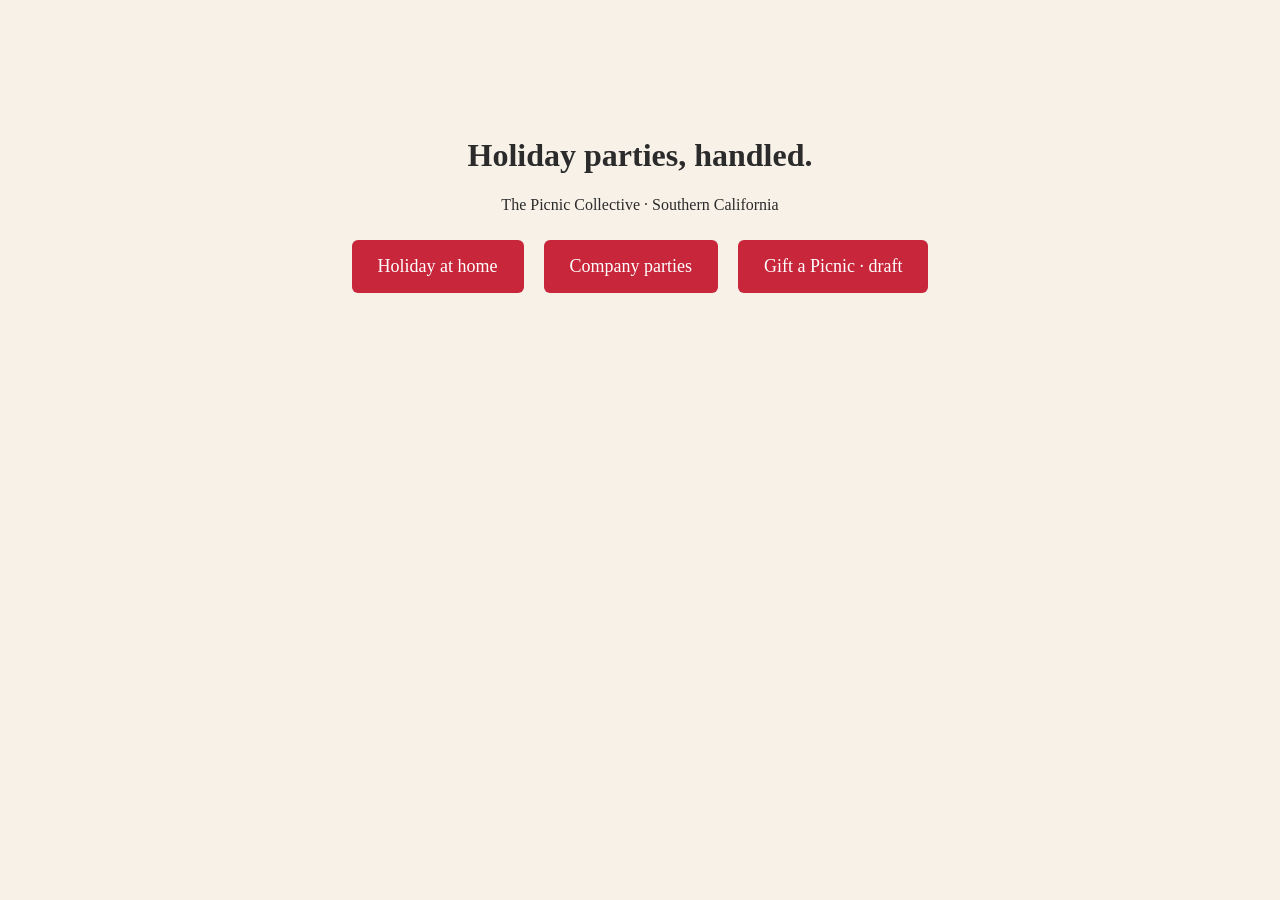
==== index.html @ 1e410a0b "Draft holiday picnic gifting page and preserve campaign attribution" ====
<!doctype html><meta charset="utf-8"><meta name="viewport" content="width=device-width,initial-scale=1"><title>Holiday Parties | The Picnic Collective</title>
<style>body{font-family:Georgia,serif;background:#f7f1e8;color:#2b2b2b;text-align:center;padding:12vh 20px}a{display:inline-block;margin:10px;padding:16px 26px;background:#C8263A;color:#fff;text-decoration:none;border-radius:6px;font-size:18px}</style>
<h1>Holiday parties, handled.</h1><p>The Picnic Collective · Southern California</p>
<a href="holiday-at-home/">Holiday at home</a><a href="holiday-parties/">Company parties</a><a href="gift/">Gift a Picnic · draft</a>
<script src="tracking.js"></script>
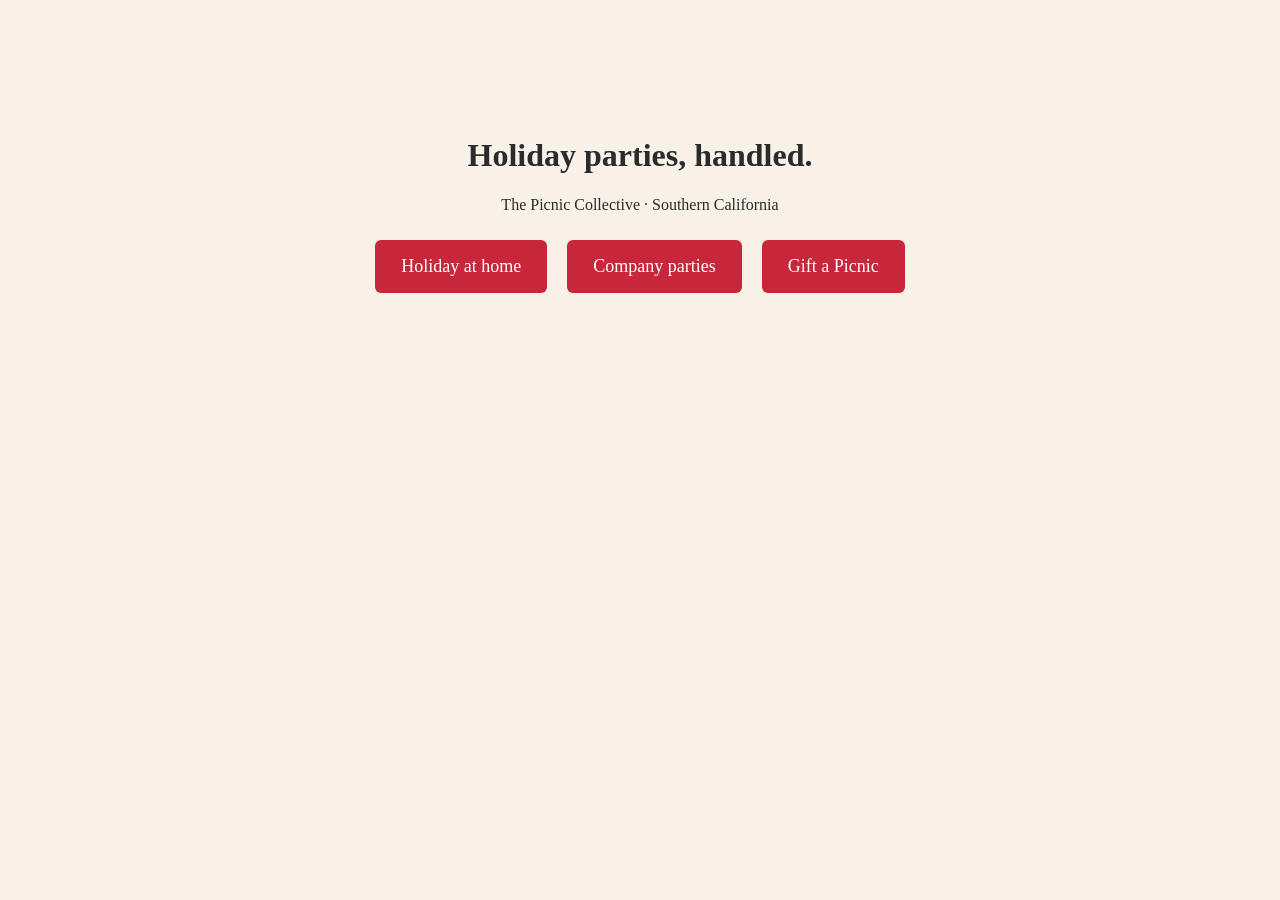
==== commit 74f28c26: "Gift a Picnic + channel tracking" ====
--- a/index.html
+++ b/index.html
@@ -1,5 +1,5 @@
 <!doctype html><meta charset="utf-8"><meta name="viewport" content="width=device-width,initial-scale=1"><title>Holiday Parties | The Picnic Collective</title>
 <style>body{font-family:Georgia,serif;background:#f7f1e8;color:#2b2b2b;text-align:center;padding:12vh 20px}a{display:inline-block;margin:10px;padding:16px 26px;background:#C8263A;color:#fff;text-decoration:none;border-radius:6px;font-size:18px}</style>
 <h1>Holiday parties, handled.</h1><p>The Picnic Collective · Southern California</p>
-<a href="holiday-at-home/">Holiday at home</a><a href="holiday-parties/">Company parties</a><a href="gift/">Gift a Picnic · draft</a>
+<a href="holiday-at-home/">Holiday at home</a><a href="holiday-parties/">Company parties</a><a href="gift/">Gift a Picnic</a>
 <script src="tracking.js"></script>
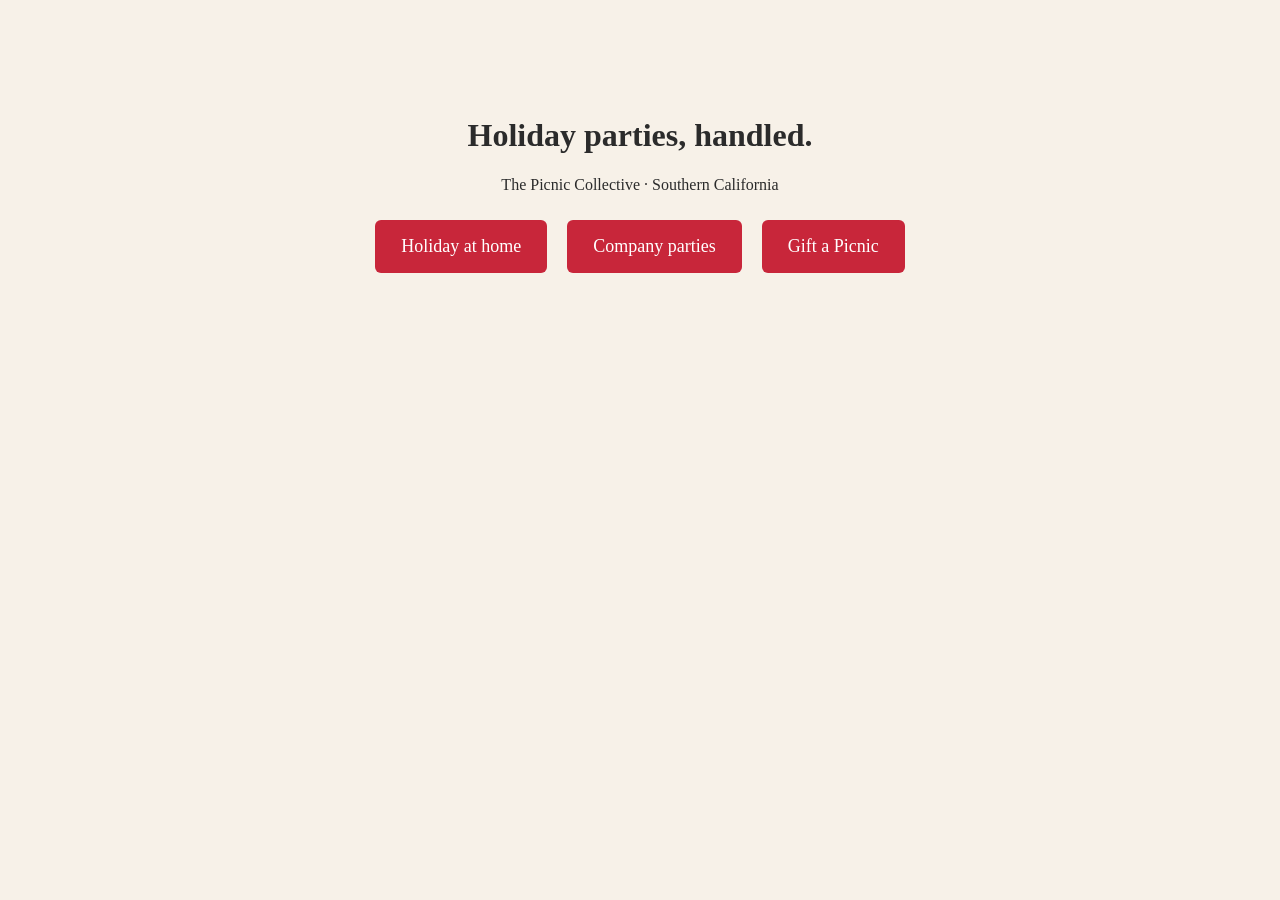
==== commit 168de8aa: "Fix embedded height shrinking and remove viewport-dependent hub spacing" ====
--- a/index.html
+++ b/index.html
@@ -1,5 +1,5 @@
 <!doctype html><meta charset="utf-8"><meta name="viewport" content="width=device-width,initial-scale=1"><title>Holiday Parties | The Picnic Collective</title>
-<style>body{font-family:Georgia,serif;background:#f7f1e8;color:#2b2b2b;text-align:center;padding:12vh 20px}a{display:inline-block;margin:10px;padding:16px 26px;background:#C8263A;color:#fff;text-decoration:none;border-radius:6px;font-size:18px}</style>
+<style>body{font-family:Georgia,serif;background:#f7f1e8;color:#2b2b2b;text-align:center;margin:0;padding:96px 20px}a{display:inline-block;margin:10px;padding:16px 26px;background:#C8263A;color:#fff;text-decoration:none;border-radius:6px;font-size:18px}</style>
 <h1>Holiday parties, handled.</h1><p>The Picnic Collective · Southern California</p>
 <a href="holiday-at-home/">Holiday at home</a><a href="holiday-parties/">Company parties</a><a href="gift/">Gift a Picnic</a>
 <script src="tracking.js"></script>
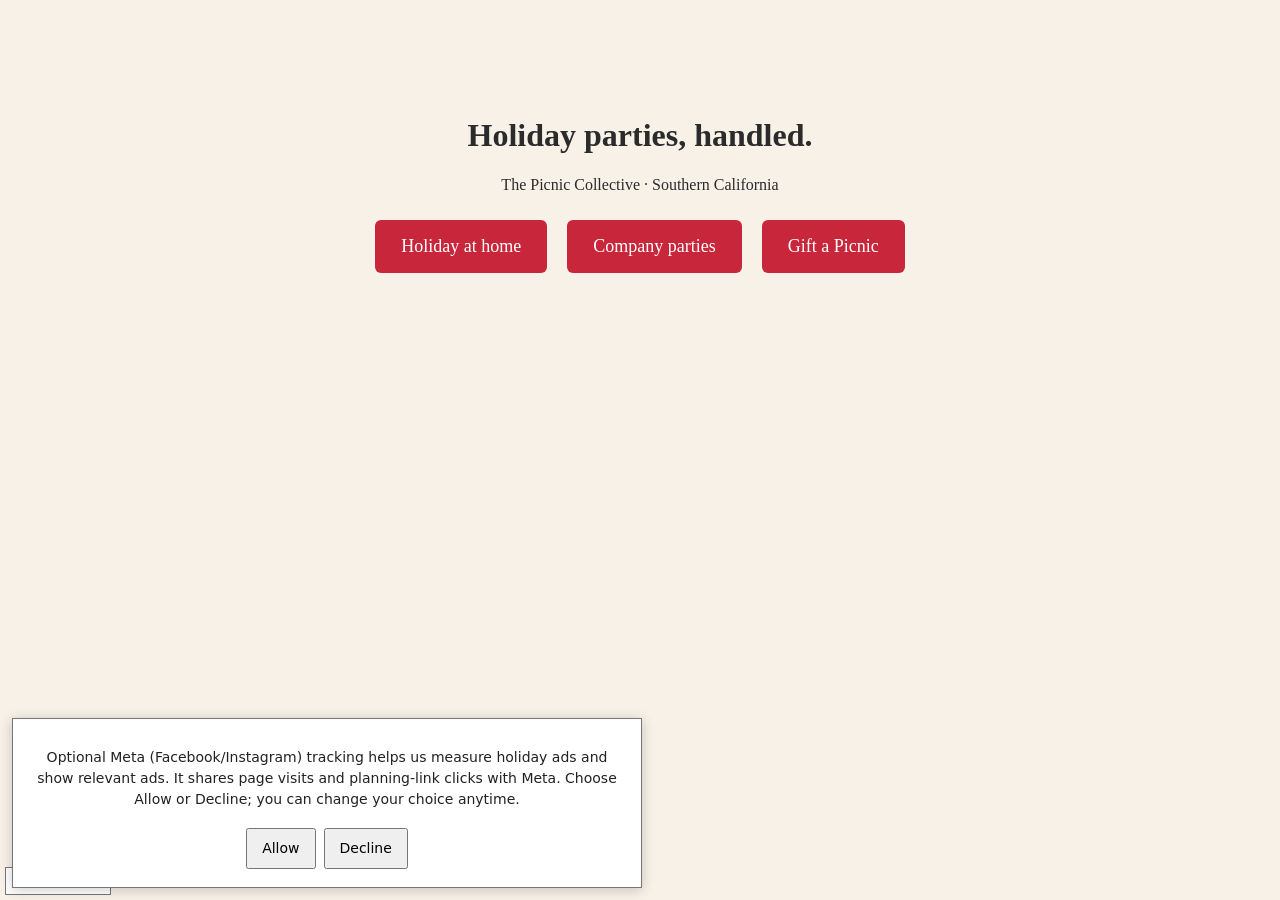
==== commit 7335613b: "Install consent-gated holiday Meta Pixel and scheduler-click events" ====
--- a/index.html
+++ b/index.html
@@ -1,5 +1,15 @@
-<!doctype html><meta charset="utf-8"><meta name="viewport" content="width=device-width,initial-scale=1"><title>Holiday Parties | The Picnic Collective</title>
+<!doctype html><html><head>
+<!-- Google Ads: consult-click measurement; no enhanced conversions. -->
+<script async src="https://www.googletagmanager.com/gtag/js?id=AW-10933789586"></script>
+<script>
+  window.dataLayer = window.dataLayer || [];
+  function gtag(){dataLayer.push(arguments);}
+  gtag('js', new Date());
+  gtag('config', 'AW-10933789586', {allow_enhanced_conversions: false});
+</script>
+<meta charset="utf-8"><meta name="viewport" content="width=device-width,initial-scale=1"><title>Holiday Parties | The Picnic Collective</title><script src="meta-pixel.js?v=meta-live-1" data-pixel-id="547128289323855" defer></script>
+</head><body>
 <style>body{font-family:Georgia,serif;background:#f7f1e8;color:#2b2b2b;text-align:center;margin:0;padding:96px 20px}a{display:inline-block;margin:10px;padding:16px 26px;background:#C8263A;color:#fff;text-decoration:none;border-radius:6px;font-size:18px}</style>
 <h1>Holiday parties, handled.</h1><p>The Picnic Collective · Southern California</p>
 <a href="holiday-at-home/">Holiday at home</a><a href="holiday-parties/">Company parties</a><a href="gift/">Gift a Picnic</a>
-<script src="tracking.js"></script>+<script src="tracking.js?v=ads-consult-1"></script></body></html>
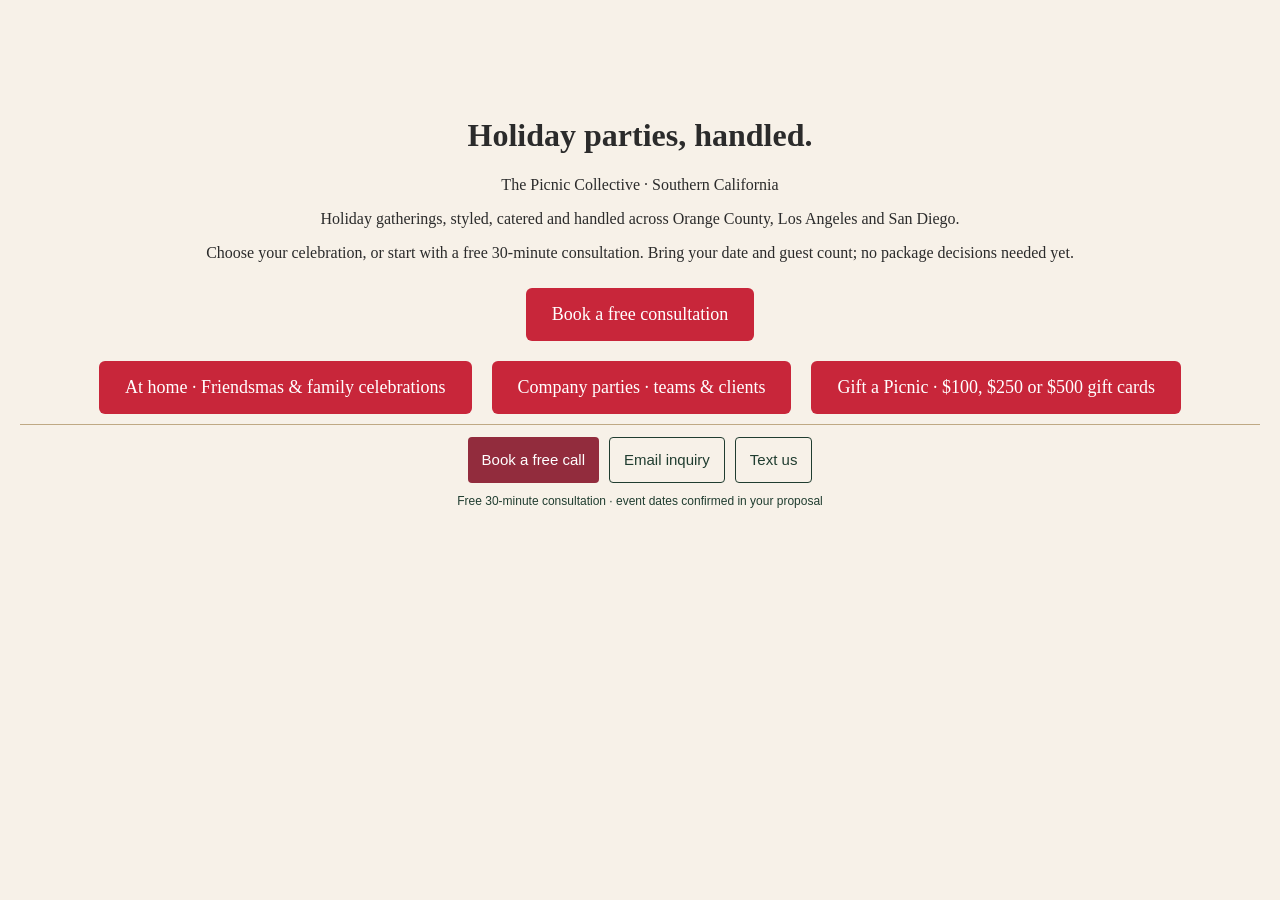
==== commit b71e31f7: "Simplify holiday consultation and estimate paths (Nick-approved 2026-10-21)" ====
--- a/index.html
+++ b/index.html
@@ -8,8 +8,12 @@
   gtag('config', 'AW-10933789586', {allow_enhanced_conversions: false});
 </script>
 <meta charset="utf-8"><meta name="viewport" content="width=device-width,initial-scale=1"><title>Holiday Parties | The Picnic Collective</title><script src="meta-pixel.js?v=meta-live-1" data-pixel-id="547128289323855" defer></script>
+<link rel="stylesheet" href="booking-path.css">
 </head><body>
 <style>body{font-family:Georgia,serif;background:#f7f1e8;color:#2b2b2b;text-align:center;margin:0;padding:96px 20px}a{display:inline-block;margin:10px;padding:16px 26px;background:#C8263A;color:#fff;text-decoration:none;border-radius:6px;font-size:18px}</style>
 <h1>Holiday parties, handled.</h1><p>The Picnic Collective · Southern California</p>
-<a href="holiday-at-home/">Holiday at home</a><a href="holiday-parties/">Company parties</a><a href="gift/">Gift a Picnic</a>
-<script src="tracking.js?v=ads-consult-1"></script></body></html>+<p>Holiday gatherings, styled, catered and handled across Orange County, Los Angeles and San Diego.</p>
+<p>Choose your celebration, or start with a free 30-minute consultation. Bring your date and guest count; no package decisions needed yet.</p>
+<a href="https://thepicniccollective.hbportal.co/schedule/66673cf26bf84d002bbb2e10" target="_blank" rel="noopener">Book a free consultation</a>
+<div aria-label="Choose your celebration"><a href="holiday-at-home/">At home · Friendsmas &amp; family celebrations</a><a href="holiday-parties/">Company parties · teams &amp; clients</a><a href="gift/">Gift a Picnic · $100, $250 or $500 gift cards</a></div>
+<script src="tracking.js?v=ads-consult-1"></script><script src="booking-path.js"></script></body></html>
--- a/booking-path.css
+++ b/booking-path.css
@@ -0,0 +1,37 @@
+/* Booking-path candidate. Scoped overrides; existing photography and pricing retained. */
+.booking-intro{margin:18px 0 14px;max-width:58ch;font:16px/1.5 Jost,Arial,sans-serif}
+.booking-intro strong,.booking-intro span{display:block}
+.booking-intro span{margin-top:4px;font-size:14px}
+body .hero .booking-contact,body .mhero .booking-contact{font:15px/1.5 Jost,Arial,sans-serif;max-width:none;margin:14px 0}
+.booking-contact a{color:inherit;text-decoration:underline;text-underline-offset:3px;display:inline-block;padding:6px 0}
+body .hero .booking-price,body .mhero .booking-price{font:13px/1.5 Jost,Arial,sans-serif;max-width:58ch;margin:12px 0}
+body .hero .ctas,body .mhero .ctas{margin-top:14px;gap:10px}
+body .hero .booking-explore .btn,body .mhero .booking-explore .btn{background:transparent;color:inherit;border:0;padding:10px 0;text-decoration:underline;font-size:12px}
+body .hero .btn.line{border:1px solid #e4d3b4;color:#fff}
+.booking-bar{display:flex;justify-content:center;gap:10px;flex-wrap:wrap;padding:12px 20px;background:#f7f1e8;color:#203d30;border-top:1px solid #bfa984;font:15px/1.4 Arial,sans-serif}
+.booking-bar a{display:inline-flex;align-items:center;justify-content:center;min-height:44px;padding:0 14px;margin:0;background:#922c3d;border-radius:4px;color:white;text-decoration:none;font:inherit}
+.booking-bar a+ a{background:transparent;color:#203d30;border:1px solid #203d30}
+.booking-bar .booking-bar-note{width:100%;text-align:center;font-size:12px}
+body #fab{display:none!important}
+body .hero h1{font-size:clamp(52px,5.3vw,82px)}
+body .hero .wrap{padding-block:34px}
+body .hero p:not([class]){font-size:21px;margin-top:16px}
+body .mhero h1{font-size:clamp(58px,7vw,100px)}
+body .wfoot{flex-wrap:wrap}
+#preview-estimate{color:inherit;border:1px solid currentColor;min-height:44px;padding:10px;cursor:pointer}
+a:focus-visible,button:focus-visible{outline:3px solid #b88a22;outline-offset:4px}
+@media(max-width:700px){
+ body .hero .wrap{grid-row:1;padding:24px 20px 28px}
+ body .hero-img,body .hero .frame{grid-row:2}
+ body .hero h1{font-size:52px}
+ body .hero p:not([class]){font-size:18px;max-width:34ch}
+ body .mhero{padding-top:32px}
+ body .mhero .lede{margin:12px 0}
+ body .mhero .hand{font-size:25px}
+ .booking-intro{font-size:15px;margin:12px 0}
+ .booking-intro span{font-size:13px}
+ body .hero .ctas .btn,body .mhero .ctas .btn{font-size:11px;padding:13px 15px;min-height:44px}
+ .booking-bar{position:sticky;bottom:0;z-index:45;padding:8px 10px max(8px,env(safe-area-inset-bottom))}
+ .booking-bar .booking-bar-note{display:none}
+}
+@media(prefers-reduced-motion:reduce){html{scroll-behavior:auto!important}}
